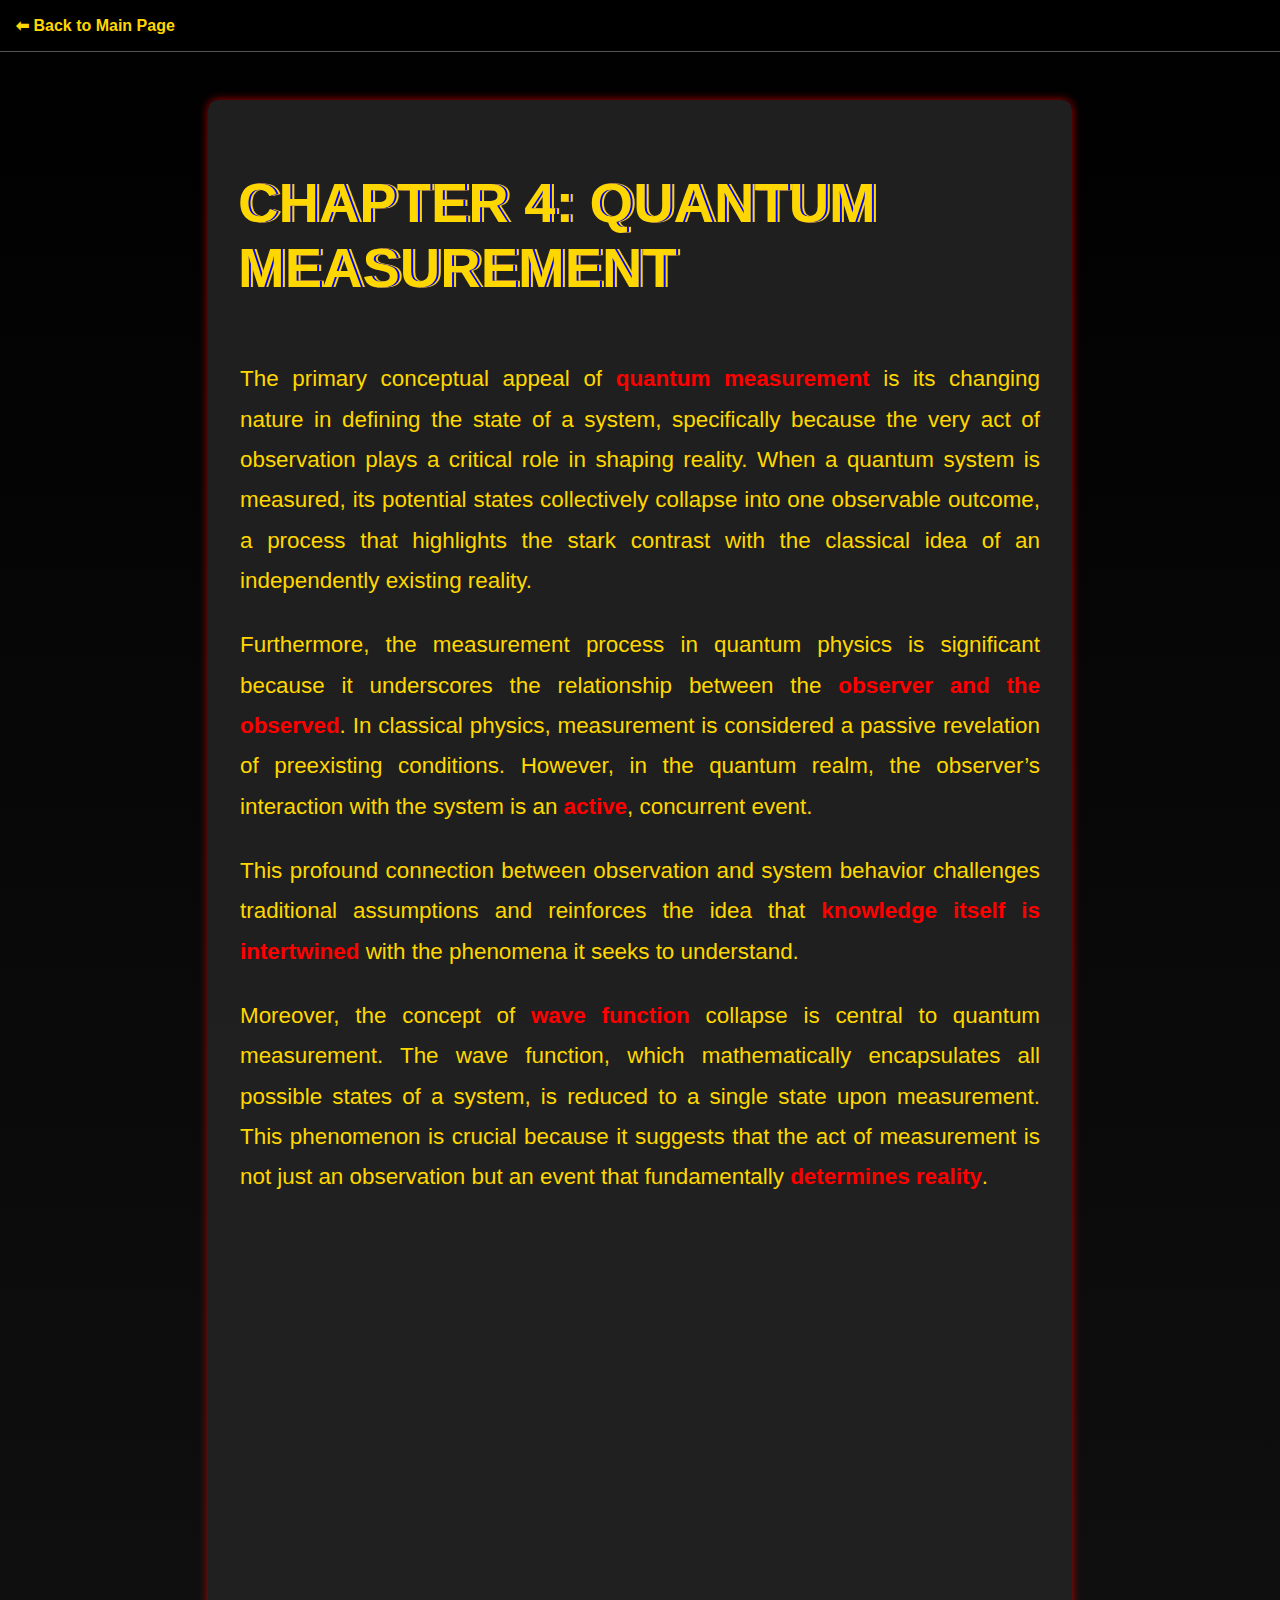
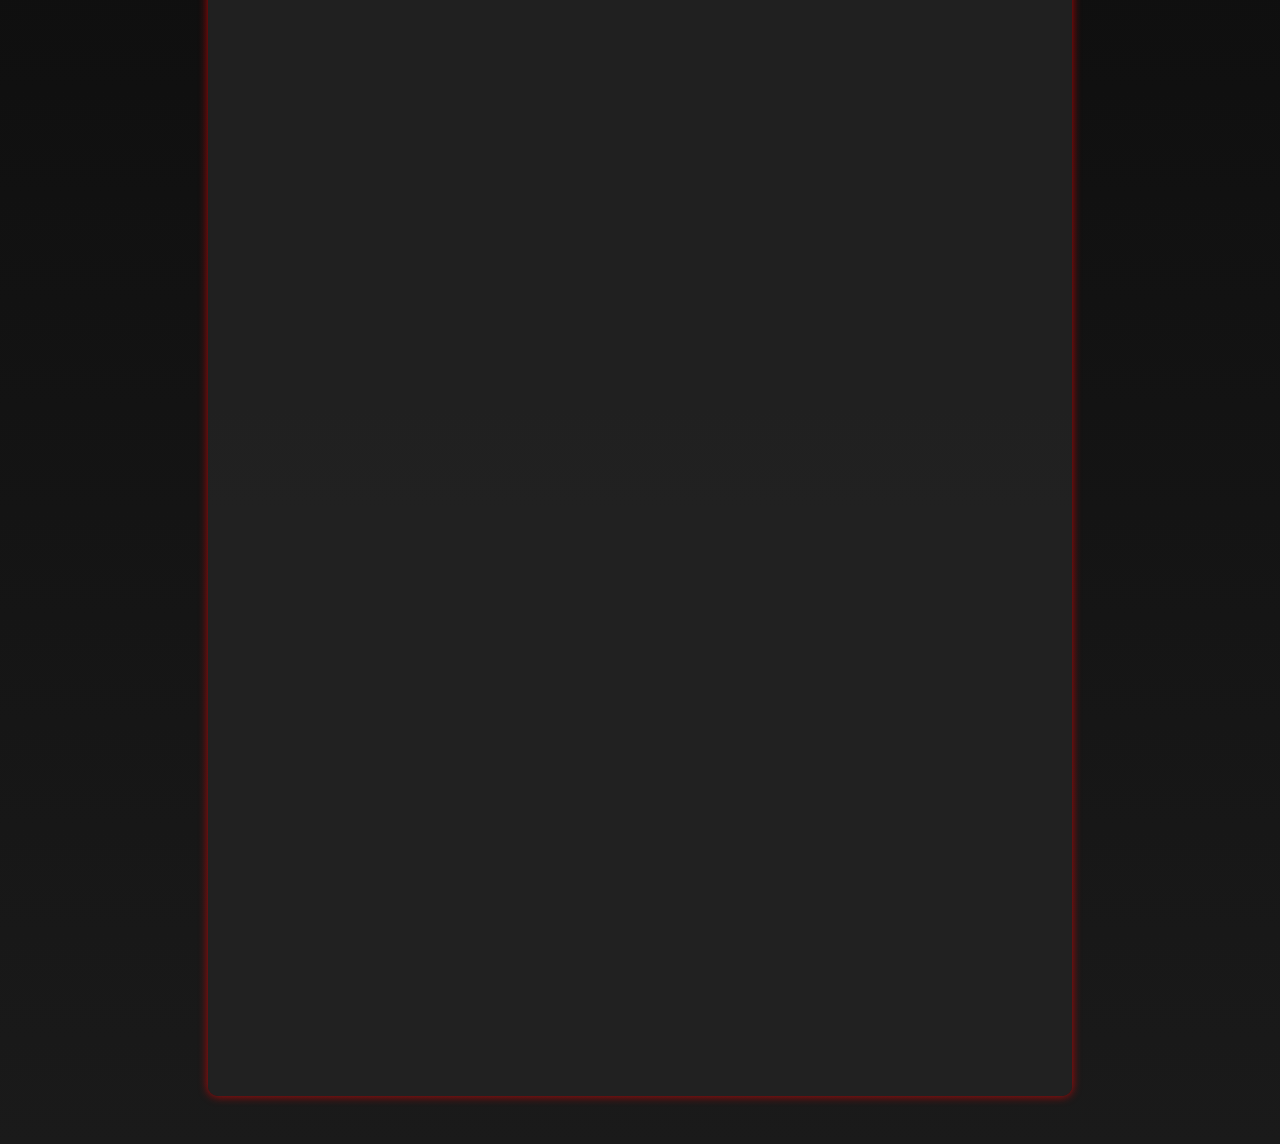
==== chapter4.html @ 60804cf2 "Create chapter4.html" ====
<!DOCTYPE html>
<html lang="en">
<head>
    <meta charset="UTF-8">
    <meta name="viewport" content="width=device-width, initial-scale=1.0">
    <meta name="description" content="Understanding Quantum Measurement">
    <title>Chapter 4 – Quantum Measurement</title>
    <link rel="stylesheet" href="styles.css">
</head>
<body>

<!-- Navigation Back to Main Page -->
<nav class="navbar">
    <a href="index.html" class="back-button">⬅ Back to Main Page</a>
</nav>

<!-- Chapter Title -->
<section class="chapter-content">
    <h1 class="glitch-title" data-text="Chapter 4: Quantum Measurement">Chapter 4: Quantum Measurement</h1>

    <p class="fade-in">
        The primary conceptual appeal of <span class="highlight">quantum measurement</span> is its changing nature in defining the state of a system, specifically because the very act of observation plays a critical role in shaping reality.
        When a quantum system is measured, its potential states collectively collapse into one observable outcome, a process that highlights the stark contrast with the classical idea of an independently existing reality.
    </p>

    <p class="fade-in">
        Furthermore, the measurement process in quantum physics is significant because it underscores the relationship between the <span class="highlight">observer and the observed</span>.
        In classical physics, measurement is considered a passive revelation of preexisting conditions.
        However, in the quantum realm, the observer’s interaction with the system is an <span class="highlight">active</span>, concurrent event.
    </p>

    <p class="fade-in">
        This profound connection between observation and system behavior challenges traditional assumptions and reinforces the idea that <span class="highlight">knowledge itself is intertwined</span> with the phenomena it seeks to understand.
    </p>

    <p class="fade-in">
        Moreover, the concept of <span class="highlight">wave function</span> collapse is central to quantum measurement.
        The wave function, which mathematically encapsulates all possible states of a system, is reduced to a single state upon measurement.
        This phenomenon is crucial because it suggests that the act of measurement is not just an observation but an event that fundamentally <span class="highlight">determines reality</span>.
    </p>

    <p class="fade-in">
        In addition, uncertainty in the measurement process is highlighted by the <span class="highlight">Heisenberg uncertainty principle</span>.
        This principle demonstrates that certain pairs of physical properties, such as position and momentum, <span class="highlight">cannot</span> be measured simultaneously with infinite precision.
    </p>

    <p class="fade-in">
        The limitations created by this principle are critical to our understanding—not as mere experimental constraints, but as <span class="highlight">fundamental truths of nature</span>.
        Consequently, measurement in quantum mechanics represents a balance between what can be known and what is inherently uncertain.
    </p>

    <p class="fade-in">
        Furthermore, experimental evidence for the active role of measurement is abundant in the quantum realm.
        For instance, <span class="highlight">delayed-choice experiments</span> illustrate that decisions made <span class="highlight">during or even after</span> the measurement process directly influence the behavior of quantum particles.
    </p>

    <p class="fade-in">
        These results reinforce that time and causality in quantum mechanics operate <span class="highlight">beyond classical expectations</span>.
        They suggest that observation itself can reshape the sequence of events, challenging our conventional notions of past and future.
    </p>

    <p class="fade-in">
        Additionally, the mathematical formalism of quantum mechanics supports this idea.
        Quantum measurement is expressed through <span class="highlight">operators and eigenstates in Hilbert space</span>, providing a structured framework to describe how observable quantities emerge from the probability amplitudes of the wave function.
    </p>

    <p class="fade-in">
        This formalism is crucial not only for illustrating the <span class="highlight">probabilistic nature</span> of quantum systems but also for its applications in <span class="highlight">quantum computing</span> and precision measurement technologies.
    </p>

    <p class="fade-in">
        Quantum measurement, through both experimental and theoretical lenses, represents a departure from classical intuition.
        The act of observation, wave function collapse, and the fundamental limitations imposed by the uncertainty principle together depict a universe where <span class="highlight">knowledge itself is shaped by interaction</span>.
    </p>

    <p class="fade-in">
        Thus, quantum measurement compels us to reconsider reality—not as a fixed, independent structure, but as an evolving, interwoven fabric where <span class="highlight">the observer and the observed</span> are intrinsically connected.
    </p>
</section>

<script>
    // Fade-in effect for paragraphs
    document.addEventListener("DOMContentLoaded", function() {
        let fadeElements = document.querySelectorAll(".fade-in");
        let delay = 200;

        fadeElements.forEach((element, index) => {
            setTimeout(() => {
                element.style.opacity = 1;
                element.style.transform = "translateY(0)";
            }, index * delay);
        });
    });
</script>

<style>
  /* General Styling */
body {
    font-family: 'Raleway', sans-serif;
    margin: 0;
    padding: 0;
    background: linear-gradient(to bottom, #000, #1a1a1a);
    color: #ffd700;
}

/* Navbar */
.navbar {
    background: #000;
    padding: 1rem;
    text-align: left;
}

.back-button {
    color: #ffd700;
    font-weight: bold;
    text-decoration: none;
    transition: color 0.3s;
}

.back-button:hover {
    color: #ff0000;
}

/* Chapter Content */
.chapter-content {
    max-width: 800px;
    margin: 3rem auto;
    padding: 2rem;
    background: rgba(34, 34, 34, 0.9);
    border-radius: 10px;
    box-shadow: 0px 0px 10px rgba(255, 0, 0, 0.7);
}

/* Glitchy Animated Title */
.glitch-title {
    font-size: 3.5rem;
    font-weight: bold;
    text-transform: uppercase;
    position: relative;
    display: inline-block;
    animation: glitchEffect 1s infinite;
}

.glitch-title::before,
.glitch-title::after {
    content: attr(data-text);
    position: absolute;
    left: 0;
    top: 0;
    width: 100%;
}

.glitch-title::before {
    left: 2px;
    text-shadow: -2px 0 red;
    animation: glitchEffect 0.3s infinite;
}

.glitch-title::after {
    left: -2px;
    text-shadow: 2px 0 blue;
    animation: glitchEffect 0.3s infinite reverse;
}

/* Glitch Effect */
@keyframes glitchEffect {
    0% { transform: translate(0); }
    20% { transform: translate(-2px, -2px); }
    40% { transform: translate(2px, 2px); }
    60% { transform: translate(-1px, 1px); }
    80% { transform: translate(1px, -1px); }
    100% { transform: translate(0); }
}

/* Fade-in Text Animation */
.fade-in {
    opacity: 0;
    transform: translateY(20px);
    transition: opacity 0.8s ease-out, transform 0.8s ease-out;
}

/* Paragraph Formatting */
.chapter-content p {
    font-size: 1.4rem;
    line-height: 1.8;
    text-align: justify;
    margin-bottom: 1.5rem;
}

/* Highlighted Text */
.highlight {
    color: #ff0000;
    font-weight: bold;
}

</style>
  
</body>
</html>
---- styles.css ----
/* General Styling */
body {
    font-family: 'Raleway', sans-serif;
    margin: 0;
    padding: 0;
    background: linear-gradient(to bottom, #000, #1a1a1a);
    color: #ffd700;
}

/* Navbar Styling */
.navbar {
    display: flex;
    justify-content: space-between;
    align-items: center;
    padding: 1rem 2rem;
    background-color: #000;
    border-bottom: 1px solid #555;
}

.navbar-logo {
    display: flex;
    align-items: center;
}

.navbar-logo img {
    height: 50px;
    margin-right: 1rem;
}

.navbar-links {
    list-style: none;
    display: flex;
    gap: 1.5rem;
}

.navbar-links a {
    text-decoration: none;
    color: #ffd700;
    font-weight: bold;
    transition: color 0.3s;
}

.navbar-links a:hover {
    color: #ff4500;
}

/* Hero Section */
.hero {
    text-align: center;
    padding: 5rem 2rem;
    background: linear-gradient(to right, #ffd700, #ff4500);
    color: black;
}

.hero h2 {
    font-size: 3rem;
    font-weight: bold;
}

.hero p {
    font-size: 1.5rem;
    margin-top: 1rem;
}

/* Chapters Section */
.chapters {
    padding: 2rem;
    background: #111;
}

.chapters h3 {
    text-align: center;
    font-size: 2.5rem;
    margin-bottom: 2rem;
}

.chapters-grid {
    display: grid;
    grid-template-columns: repeat(auto-fit, minmax(300px, 1fr));
    gap: 1.5rem;
}

.chapter-card {
    background: #222;
    padding: 1.5rem;
    border-radius: 8px;
    text-align: center;
    border: 1px solid #555;
    transition: transform 0.3s;
}

.chapter-card:hover {
    transform: translateY(-10px);
}

.hidden {
    display: none;
}

/* Interactive Section */
.interactives {
    padding: 2rem;
    background: #111;
}

.interactives h3 {
    text-align: center;
    font-size: 2.5rem;
    margin-bottom: 2rem;
}

.interactives-grid {
    display: grid;
    grid-template-columns: repeat(auto-fit, minmax(300px, 1fr));
    gap: 1.5rem;
}

.interactive-card {
    background: #222;
    padding: 1.5rem;
    border-radius: 8px;
    text-align: center;
    border: 1px solid #555;
    transition: transform 0.3s;
}

.interactive-card:hover {
    transform: translateY(-10px);
}

/* Footer */
.footer {
    text-align: center;
    padding: 1rem 0;
    background: #000;
    color: #ffd700;
}
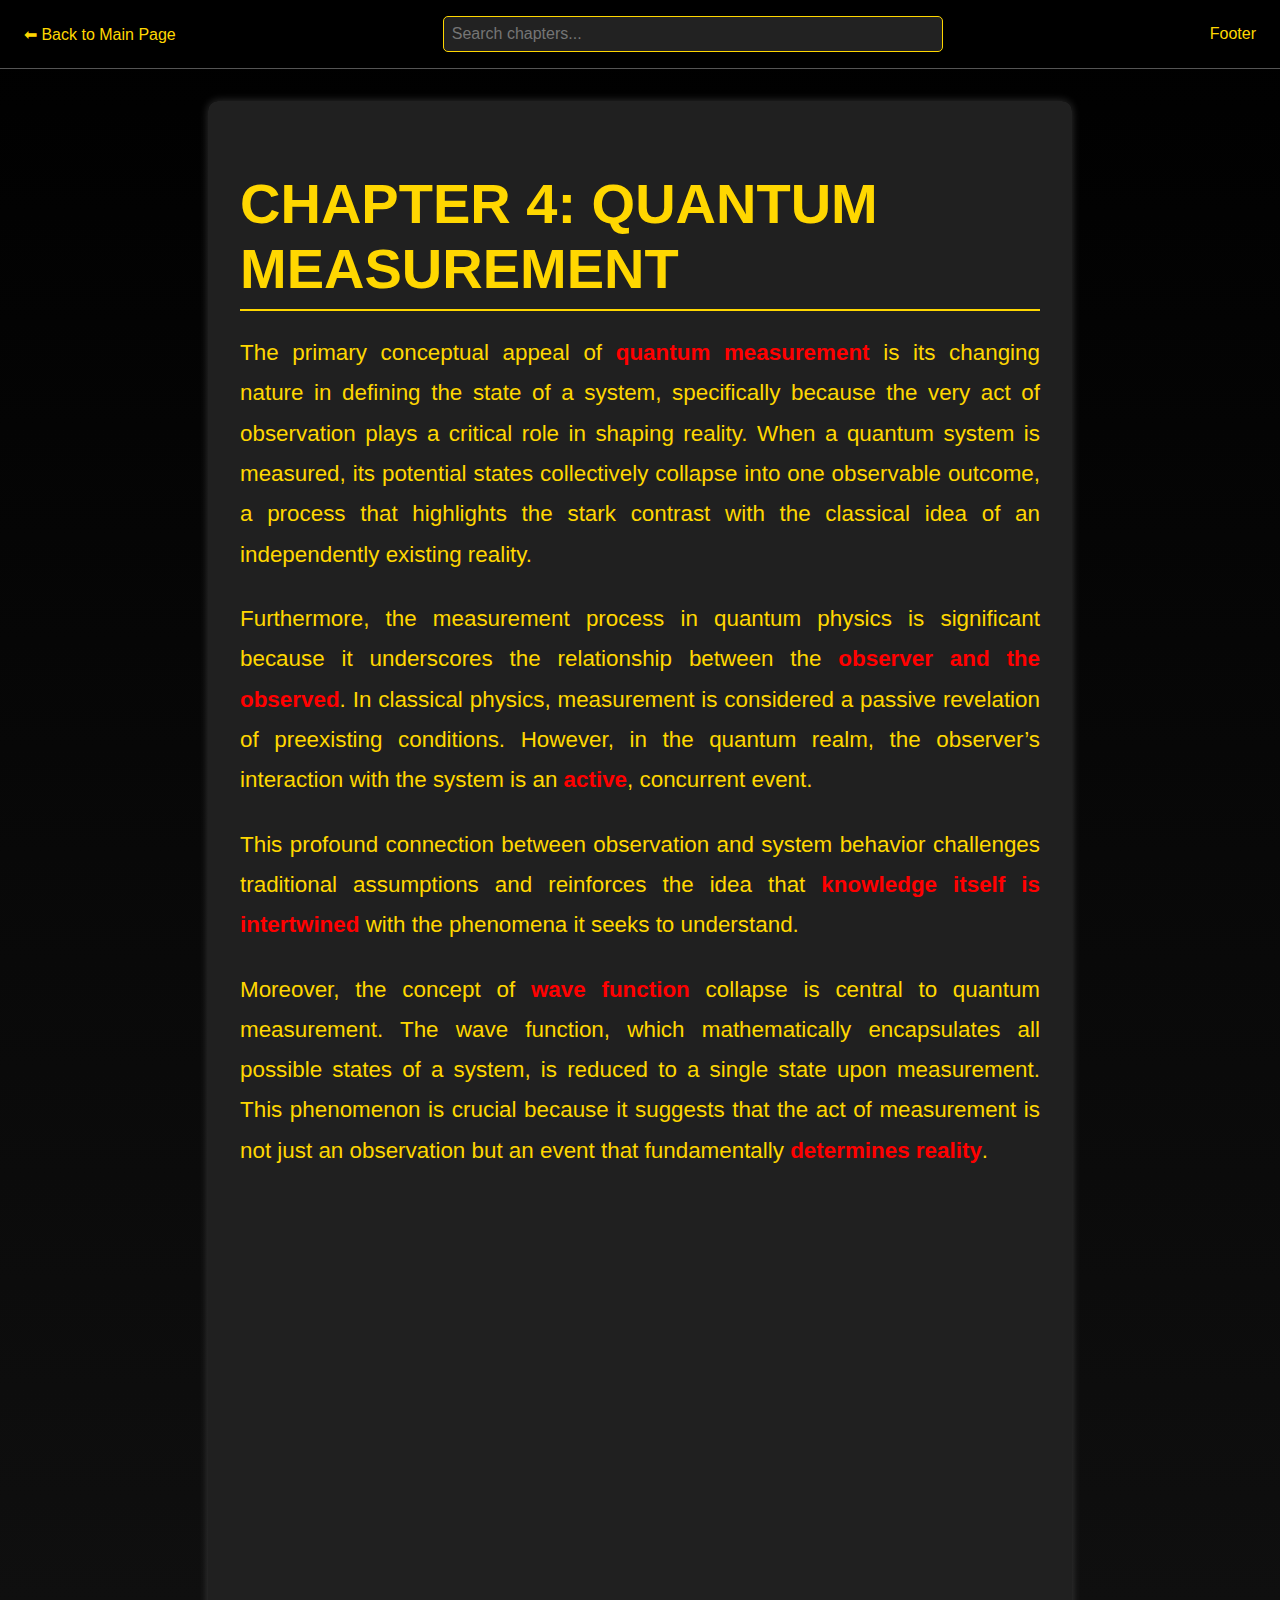
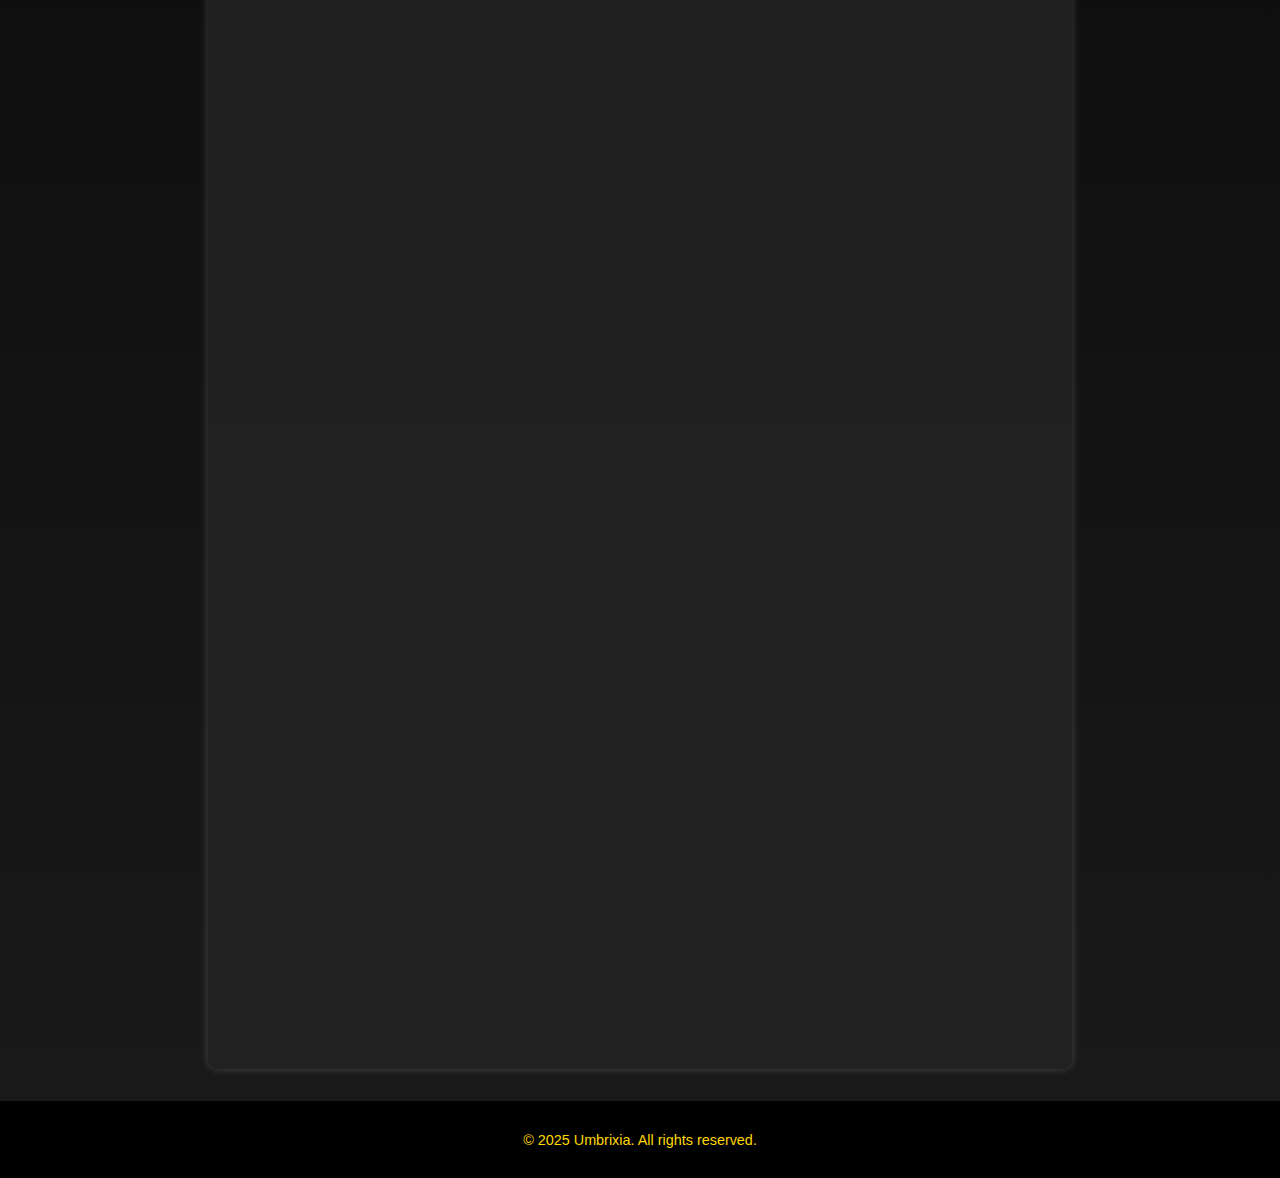
==== commit 08c92b78: "Update chapter4.html" ====
--- a/chapter4.html
+++ b/chapter4.html
@@ -1,199 +1,210 @@
 <!DOCTYPE html>
 <html lang="en">
 <head>
-    <meta charset="UTF-8">
-    <meta name="viewport" content="width=device-width, initial-scale=1.0">
-    <meta name="description" content="Understanding Quantum Measurement">
-    <title>Chapter 4 – Quantum Measurement</title>
-    <link rel="stylesheet" href="styles.css">
+  <meta charset="UTF-8">
+  <meta name="viewport" content="width=device-width, initial-scale=1.0">
+  <meta name="description" content="Understanding Quantum Measurement">
+  <title>Chapter 4 – Quantum Measurement</title>
+  <link rel="stylesheet" href="styles.css">
+  <style>
+    /* GENERAL STYLING */
+    body {
+      font-family: 'Raleway', sans-serif;
+      margin: 0;
+      padding: 0;
+      background: linear-gradient(to bottom, #000, #1a1a1a);
+      color: #ffd700;
+    }
+
+    /* NAVBAR (Accessible) */
+    .navbar {
+      background: #000;
+      padding: 1rem;
+      display: flex;
+      justify-content: space-between;
+      align-items: center;
+    }
+    .navbar a {
+      color: #ffd700;
+      text-decoration: none;
+      font-size: 1rem;
+      margin: 0 0.5rem;
+    }
+    /* Search bar embedded in the navbar */
+    .search-bar {
+      flex-grow: 1;
+      text-align: center;
+    }
+    .search-input {
+      width: 80%;
+      max-width: 500px;
+      padding: 0.5rem;
+      font-size: 1rem;
+      border: 1px solid #ffd700;
+      border-radius: 5px;
+      background: #222;
+      color: #ffd700;
+    }
+
+    /* CHAPTER CONTENT */
+    .chapter-content {
+      max-width: 800px;
+      margin: 2rem auto;
+      padding: 2rem;
+      background: rgba(34,34,34,0.95);
+      border-radius: 10px;
+      box-shadow: 0px 0px 10px rgba(255,255,255,0.2);
+    }
+    /* Professional, sleek chapter title (no glitch effects) */
+    .sleek-title {
+      font-size: 3.5rem;
+      font-weight: 700;
+      text-transform: uppercase;
+      color: #ffd700;
+      border-bottom: 2px solid #ffd700;
+      margin-bottom: 1rem;
+      padding-bottom: 0.5rem;
+    }
+    .chapter-content p {
+      font-size: 1.4rem;
+      line-height: 1.8;
+      margin-bottom: 1.5rem;
+      text-align: justify;
+    }
+    .highlight {
+      color: #ff0000;
+      font-weight: bold;
+    }
+
+    /* FADE-IN EFFECT FOR TEXT */
+    .fade-in {
+      opacity: 0;
+      transform: translateY(20px);
+      transition: opacity 0.8s ease-out, transform 0.8s ease-out;
+    }
+
+    /* FOOTER */
+    .footer {
+      text-align: center;
+      padding: 1rem;
+      background: #000;
+      color: #ffd700;
+      font-size: 0.9rem;
+    }
+  </style>
 </head>
 <body>
 
-<!-- Navigation Back to Main Page -->
-<nav class="navbar">
-    <a href="index.html" class="back-button">⬅ Back to Main Page</a>
-</nav>
-
-<!-- Chapter Title -->
-<section class="chapter-content">
-    <h1 class="glitch-title" data-text="Chapter 4: Quantum Measurement">Chapter 4: Quantum Measurement</h1>
-
-    <p class="fade-in">
-        The primary conceptual appeal of <span class="highlight">quantum measurement</span> is its changing nature in defining the state of a system, specifically because the very act of observation plays a critical role in shaping reality.
-        When a quantum system is measured, its potential states collectively collapse into one observable outcome, a process that highlights the stark contrast with the classical idea of an independently existing reality.
-    </p>
-
-    <p class="fade-in">
-        Furthermore, the measurement process in quantum physics is significant because it underscores the relationship between the <span class="highlight">observer and the observed</span>.
-        In classical physics, measurement is considered a passive revelation of preexisting conditions.
-        However, in the quantum realm, the observer’s interaction with the system is an <span class="highlight">active</span>, concurrent event.
-    </p>
-
-    <p class="fade-in">
-        This profound connection between observation and system behavior challenges traditional assumptions and reinforces the idea that <span class="highlight">knowledge itself is intertwined</span> with the phenomena it seeks to understand.
-    </p>
-
-    <p class="fade-in">
-        Moreover, the concept of <span class="highlight">wave function</span> collapse is central to quantum measurement.
-        The wave function, which mathematically encapsulates all possible states of a system, is reduced to a single state upon measurement.
-        This phenomenon is crucial because it suggests that the act of measurement is not just an observation but an event that fundamentally <span class="highlight">determines reality</span>.
-    </p>
-
-    <p class="fade-in">
-        In addition, uncertainty in the measurement process is highlighted by the <span class="highlight">Heisenberg uncertainty principle</span>.
-        This principle demonstrates that certain pairs of physical properties, such as position and momentum, <span class="highlight">cannot</span> be measured simultaneously with infinite precision.
-    </p>
-
-    <p class="fade-in">
-        The limitations created by this principle are critical to our understanding—not as mere experimental constraints, but as <span class="highlight">fundamental truths of nature</span>.
-        Consequently, measurement in quantum mechanics represents a balance between what can be known and what is inherently uncertain.
-    </p>
-
-    <p class="fade-in">
-        Furthermore, experimental evidence for the active role of measurement is abundant in the quantum realm.
-        For instance, <span class="highlight">delayed-choice experiments</span> illustrate that decisions made <span class="highlight">during or even after</span> the measurement process directly influence the behavior of quantum particles.
-    </p>
-
-    <p class="fade-in">
-        These results reinforce that time and causality in quantum mechanics operate <span class="highlight">beyond classical expectations</span>.
-        They suggest that observation itself can reshape the sequence of events, challenging our conventional notions of past and future.
-    </p>
-
-    <p class="fade-in">
-        Additionally, the mathematical formalism of quantum mechanics supports this idea.
-        Quantum measurement is expressed through <span class="highlight">operators and eigenstates in Hilbert space</span>, providing a structured framework to describe how observable quantities emerge from the probability amplitudes of the wave function.
-    </p>
-
-    <p class="fade-in">
-        This formalism is crucial not only for illustrating the <span class="highlight">probabilistic nature</span> of quantum systems but also for its applications in <span class="highlight">quantum computing</span> and precision measurement technologies.
-    </p>
-
-    <p class="fade-in">
-        Quantum measurement, through both experimental and theoretical lenses, represents a departure from classical intuition.
-        The act of observation, wave function collapse, and the fundamental limitations imposed by the uncertainty principle together depict a universe where <span class="highlight">knowledge itself is shaped by interaction</span>.
-    </p>
-
-    <p class="fade-in">
-        Thus, quantum measurement compels us to reconsider reality—not as a fixed, independent structure, but as an evolving, interwoven fabric where <span class="highlight">the observer and the observed</span> are intrinsically connected.
-    </p>
-</section>
-
-<script>
-    // Fade-in effect for paragraphs
+  <!-- Accessible Navbar with Search Bar -->
+  <nav class="navbar">
+    <div>
+      <a href="index.html" class="back-button">⬅ Back to Main Page</a>
+    </div>
+    <div class="search-bar">
+      <input type="search" id="chapterSearch" class="search-input" placeholder="Search chapters...">
+    </div>
+    <div>
+      <a href="#footer">Footer</a>
+    </div>
+  </nav>
+
+  <!-- Chapter Content -->
+  <section class="chapter-content">
+    <!-- Replaced glitchy title with a sleek title -->
+    <h1 class="sleek-title">Chapter 4: Quantum Measurement</h1>
+
+    <p class="fade-in">
+      The primary conceptual appeal of <span class="highlight">quantum measurement</span> is its changing nature in defining the state of a system, specifically because the very act of observation plays a critical role in shaping reality.
+      When a quantum system is measured, its potential states collectively collapse into one observable outcome, a process that highlights the stark contrast with the classical idea of an independently existing reality.
+    </p>
+
+    <p class="fade-in">
+      Furthermore, the measurement process in quantum physics is significant because it underscores the relationship between the <span class="highlight">observer and the observed</span>.
+      In classical physics, measurement is considered a passive revelation of preexisting conditions.
+      However, in the quantum realm, the observer’s interaction with the system is an <span class="highlight">active</span>, concurrent event.
+    </p>
+
+    <p class="fade-in">
+      This profound connection between observation and system behavior challenges traditional assumptions and reinforces the idea that <span class="highlight">knowledge itself is intertwined</span> with the phenomena it seeks to understand.
+    </p>
+
+    <p class="fade-in">
+      Moreover, the concept of <span class="highlight">wave function</span> collapse is central to quantum measurement.
+      The wave function, which mathematically encapsulates all possible states of a system, is reduced to a single state upon measurement.
+      This phenomenon is crucial because it suggests that the act of measurement is not just an observation but an event that fundamentally <span class="highlight">determines reality</span>.
+    </p>
+
+    <p class="fade-in">
+      In addition, uncertainty in the measurement process is highlighted by the <span class="highlight">Heisenberg uncertainty principle</span>.
+      This principle demonstrates that certain pairs of physical properties, such as position and momentum, <span class="highlight">cannot</span> be measured simultaneously with infinite precision.
+    </p>
+
+    <p class="fade-in">
+      The limitations created by this principle are critical to our understanding—not as mere experimental constraints, but as <span class="highlight">fundamental truths of nature</span>.
+      Consequently, measurement in quantum mechanics represents a balance between what can be known and what is inherently uncertain.
+    </p>
+
+    <p class="fade-in">
+      Furthermore, experimental evidence for the active role of measurement is abundant in the quantum realm.
+      For instance, <span class="highlight">delayed-choice experiments</span> illustrate that decisions made <span class="highlight">during or even after</span> the measurement process directly influence the behavior of quantum particles.
+    </p>
+
+    <p class="fade-in">
+      These results reinforce that time and causality in quantum mechanics operate <span class="highlight">beyond classical expectations</span>.
+      They suggest that observation itself can reshape the sequence of events, challenging our conventional notions of past and future.
+    </p>
+
+    <p class="fade-in">
+      Additionally, the mathematical formalism of quantum mechanics supports this idea.
+      Quantum measurement is expressed through <span class="highlight">operators and eigenstates in Hilbert space</span>, providing a structured framework to describe how observable quantities emerge from the probability amplitudes of the wave function.
+    </p>
+
+    <p class="fade-in">
+      This formalism is crucial not only for illustrating the <span class="highlight">probabilistic nature</span> of quantum systems but also for its applications in <span class="highlight">quantum computing</span> and precision measurement technologies.
+    </p>
+
+    <p class="fade-in">
+      Quantum measurement, through both experimental and theoretical lenses, represents a departure from classical intuition.
+      The act of observation, wave function collapse, and the fundamental limitations imposed by the uncertainty principle together depict a universe where <span class="highlight">knowledge itself is shaped by interaction</span>.
+    </p>
+
+    <p class="fade-in">
+      Thus, quantum measurement compels us to reconsider reality—not as a fixed, independent structure, but as an evolving, interwoven fabric where <span class="highlight">the observer and the observed</span> are intrinsically connected.
+    </p>
+  </section>
+
+  <!-- Footer -->
+  <footer class="footer" id="footer">
+    <p>&copy; 2025 Umbrixia. All rights reserved.</p>
+  </footer>
+
+  <!-- JavaScript: Fade-in effect for paragraphs -->
+  <script>
     document.addEventListener("DOMContentLoaded", function() {
-        let fadeElements = document.querySelectorAll(".fade-in");
-        let delay = 200;
-
-        fadeElements.forEach((element, index) => {
-            setTimeout(() => {
-                element.style.opacity = 1;
-                element.style.transform = "translateY(0)";
-            }, index * delay);
-        });
+      const fadeElements = document.querySelectorAll(".chapter-content p.fade-in");
+      const delay = 200;
+      fadeElements.forEach((element, index) => {
+        setTimeout(() => {
+          element.style.opacity = 1;
+          element.style.transform = "translateY(0)";
+        }, index * delay);
+      });
     });
-</script>
-
-<style>
-  /* General Styling */
-body {
-    font-family: 'Raleway', sans-serif;
-    margin: 0;
-    padding: 0;
-    background: linear-gradient(to bottom, #000, #1a1a1a);
-    color: #ffd700;
-}
-
-/* Navbar */
-.navbar {
-    background: #000;
-    padding: 1rem;
-    text-align: left;
-}
-
-.back-button {
-    color: #ffd700;
-    font-weight: bold;
-    text-decoration: none;
-    transition: color 0.3s;
-}
-
-.back-button:hover {
-    color: #ff0000;
-}
-
-/* Chapter Content */
-.chapter-content {
-    max-width: 800px;
-    margin: 3rem auto;
-    padding: 2rem;
-    background: rgba(34, 34, 34, 0.9);
-    border-radius: 10px;
-    box-shadow: 0px 0px 10px rgba(255, 0, 0, 0.7);
-}
-
-/* Glitchy Animated Title */
-.glitch-title {
-    font-size: 3.5rem;
-    font-weight: bold;
-    text-transform: uppercase;
-    position: relative;
-    display: inline-block;
-    animation: glitchEffect 1s infinite;
-}
-
-.glitch-title::before,
-.glitch-title::after {
-    content: attr(data-text);
-    position: absolute;
-    left: 0;
-    top: 0;
-    width: 100%;
-}
-
-.glitch-title::before {
-    left: 2px;
-    text-shadow: -2px 0 red;
-    animation: glitchEffect 0.3s infinite;
-}
-
-.glitch-title::after {
-    left: -2px;
-    text-shadow: 2px 0 blue;
-    animation: glitchEffect 0.3s infinite reverse;
-}
-
-/* Glitch Effect */
-@keyframes glitchEffect {
-    0% { transform: translate(0); }
-    20% { transform: translate(-2px, -2px); }
-    40% { transform: translate(2px, 2px); }
-    60% { transform: translate(-1px, 1px); }
-    80% { transform: translate(1px, -1px); }
-    100% { transform: translate(0); }
-}
-
-/* Fade-in Text Animation */
-.fade-in {
-    opacity: 0;
-    transform: translateY(20px);
-    transition: opacity 0.8s ease-out, transform 0.8s ease-out;
-}
-
-/* Paragraph Formatting */
-.chapter-content p {
-    font-size: 1.4rem;
-    line-height: 1.8;
-    text-align: justify;
-    margin-bottom: 1.5rem;
-}
-
-/* Highlighted Text */
-.highlight {
-    color: #ff0000;
-    font-weight: bold;
-}
-
-</style>
-  
+  </script>
+
+  <!-- JavaScript: Basic Search Functionality for Chapter Content -->
+  <script>
+    document.getElementById('chapterSearch').addEventListener('input', function() {
+      const query = this.value.toLowerCase();
+      const content = document.querySelector('.chapter-content');
+      // Show content if query is found; otherwise hide.
+      if (content.textContent.toLowerCase().includes(query)) {
+        content.style.display = 'block';
+      } else {
+        content.style.display = 'none';
+      }
+    });
+  </script>
+
 </body>
 </html>
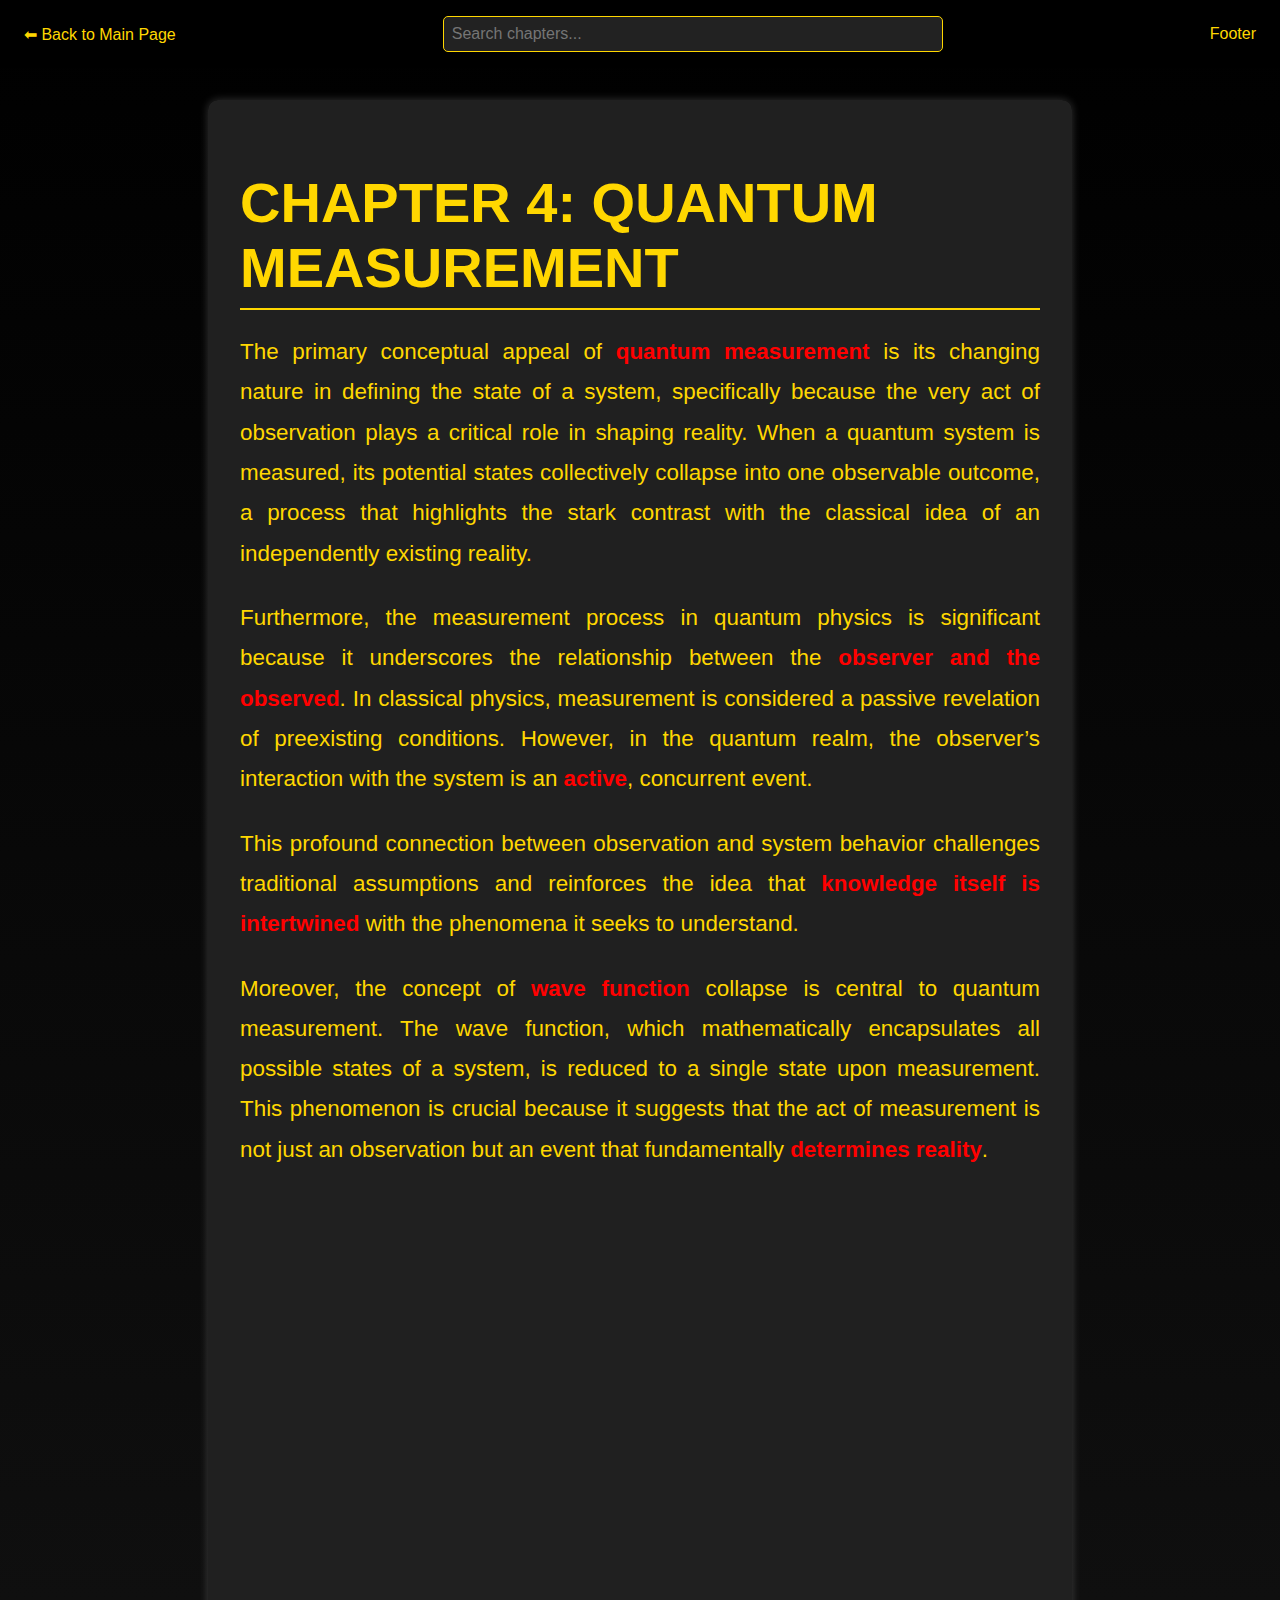
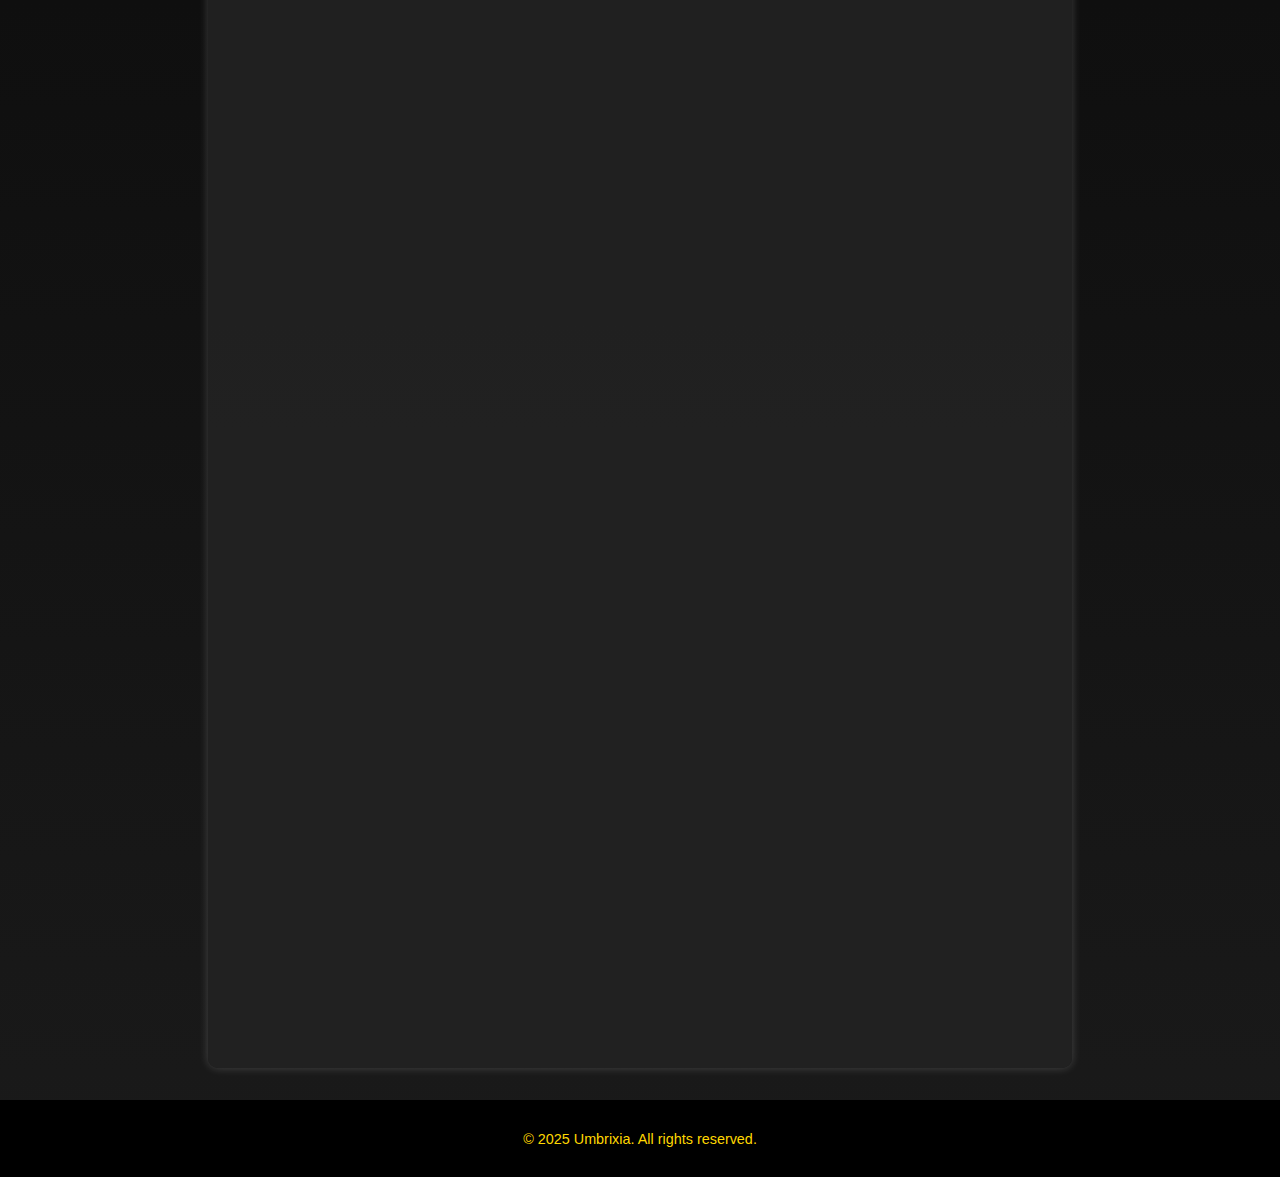
==== commit bd15d9aa: "Update chapter4.html" ====
--- a/chapter4.html
+++ b/chapter4.html
@@ -5,7 +5,7 @@
   <meta name="viewport" content="width=device-width, initial-scale=1.0">
   <meta name="description" content="Understanding Quantum Measurement">
   <title>Chapter 4 – Quantum Measurement</title>
-  <link rel="stylesheet" href="styles.css">
+  <!-- External stylesheet can be used, but for clarity we include key styles inline -->
   <style>
     /* GENERAL STYLING */
     body {
@@ -15,7 +15,7 @@
       background: linear-gradient(to bottom, #000, #1a1a1a);
       color: #ffd700;
     }
-
+    
     /* NAVBAR (Accessible) */
     .navbar {
       background: #000;
@@ -34,6 +34,7 @@
     .search-bar {
       flex-grow: 1;
       text-align: center;
+      position: relative;
     }
     .search-input {
       width: 80%;
@@ -45,17 +46,40 @@
       background: #222;
       color: #ffd700;
     }
-
+    .search-results {
+      background: #222;
+      border: 1px solid #ffd700;
+      border-top: none;
+      max-height: 200px;
+      overflow-y: auto;
+      position: absolute;
+      width: 80%;
+      max-width: 500px;
+      top: 110%;
+      left: 50%;
+      transform: translateX(-50%);
+      z-index: 1000;
+      display: none;
+    }
+    .search-result-item {
+      padding: 0.5rem;
+      cursor: pointer;
+      color: #ffd700;
+    }
+    .search-result-item:hover {
+      background: #444;
+    }
+    
     /* CHAPTER CONTENT */
     .chapter-content {
       max-width: 800px;
       margin: 2rem auto;
       padding: 2rem;
-      background: rgba(34,34,34,0.95);
+      background: rgba(34, 34, 34, 0.95);
       border-radius: 10px;
-      box-shadow: 0px 0px 10px rgba(255,255,255,0.2);
-    }
-    /* Professional, sleek chapter title (no glitch effects) */
+      box-shadow: 0px 0px 10px rgba(255, 255, 255, 0.2);
+    }
+    /* Professional, sleek title (no glitch effects) */
     .sleek-title {
       font-size: 3.5rem;
       font-weight: 700;
@@ -75,14 +99,14 @@
       color: #ff0000;
       font-weight: bold;
     }
-
+    
     /* FADE-IN EFFECT FOR TEXT */
     .fade-in {
       opacity: 0;
       transform: translateY(20px);
       transition: opacity 0.8s ease-out, transform 0.8s ease-out;
     }
-
+    
     /* FOOTER */
     .footer {
       text-align: center;
@@ -94,90 +118,89 @@
   </style>
 </head>
 <body>
-
-  <!-- Accessible Navbar with Search Bar -->
+  <!-- Navbar with back button, search bar, and footer link -->
   <nav class="navbar">
     <div>
       <a href="index.html" class="back-button">⬅ Back to Main Page</a>
     </div>
     <div class="search-bar">
       <input type="search" id="chapterSearch" class="search-input" placeholder="Search chapters...">
+      <div id="searchResults" class="search-results"></div>
     </div>
     <div>
       <a href="#footer">Footer</a>
     </div>
   </nav>
-
+  
   <!-- Chapter Content -->
   <section class="chapter-content">
-    <!-- Replaced glitchy title with a sleek title -->
     <h1 class="sleek-title">Chapter 4: Quantum Measurement</h1>
-
+    
     <p class="fade-in">
       The primary conceptual appeal of <span class="highlight">quantum measurement</span> is its changing nature in defining the state of a system, specifically because the very act of observation plays a critical role in shaping reality.
       When a quantum system is measured, its potential states collectively collapse into one observable outcome, a process that highlights the stark contrast with the classical idea of an independently existing reality.
     </p>
-
+    
     <p class="fade-in">
       Furthermore, the measurement process in quantum physics is significant because it underscores the relationship between the <span class="highlight">observer and the observed</span>.
       In classical physics, measurement is considered a passive revelation of preexisting conditions.
       However, in the quantum realm, the observer’s interaction with the system is an <span class="highlight">active</span>, concurrent event.
     </p>
-
+    
     <p class="fade-in">
       This profound connection between observation and system behavior challenges traditional assumptions and reinforces the idea that <span class="highlight">knowledge itself is intertwined</span> with the phenomena it seeks to understand.
     </p>
-
+    
     <p class="fade-in">
       Moreover, the concept of <span class="highlight">wave function</span> collapse is central to quantum measurement.
       The wave function, which mathematically encapsulates all possible states of a system, is reduced to a single state upon measurement.
       This phenomenon is crucial because it suggests that the act of measurement is not just an observation but an event that fundamentally <span class="highlight">determines reality</span>.
     </p>
-
+    
     <p class="fade-in">
       In addition, uncertainty in the measurement process is highlighted by the <span class="highlight">Heisenberg uncertainty principle</span>.
       This principle demonstrates that certain pairs of physical properties, such as position and momentum, <span class="highlight">cannot</span> be measured simultaneously with infinite precision.
     </p>
-
+    
     <p class="fade-in">
       The limitations created by this principle are critical to our understanding—not as mere experimental constraints, but as <span class="highlight">fundamental truths of nature</span>.
       Consequently, measurement in quantum mechanics represents a balance between what can be known and what is inherently uncertain.
     </p>
-
+    
     <p class="fade-in">
       Furthermore, experimental evidence for the active role of measurement is abundant in the quantum realm.
       For instance, <span class="highlight">delayed-choice experiments</span> illustrate that decisions made <span class="highlight">during or even after</span> the measurement process directly influence the behavior of quantum particles.
     </p>
-
+    
     <p class="fade-in">
       These results reinforce that time and causality in quantum mechanics operate <span class="highlight">beyond classical expectations</span>.
       They suggest that observation itself can reshape the sequence of events, challenging our conventional notions of past and future.
     </p>
-
+    
     <p class="fade-in">
       Additionally, the mathematical formalism of quantum mechanics supports this idea.
       Quantum measurement is expressed through <span class="highlight">operators and eigenstates in Hilbert space</span>, providing a structured framework to describe how observable quantities emerge from the probability amplitudes of the wave function.
     </p>
-
+    
     <p class="fade-in">
       This formalism is crucial not only for illustrating the <span class="highlight">probabilistic nature</span> of quantum systems but also for its applications in <span class="highlight">quantum computing</span> and precision measurement technologies.
     </p>
-
+    
     <p class="fade-in">
       Quantum measurement, through both experimental and theoretical lenses, represents a departure from classical intuition.
       The act of observation, wave function collapse, and the fundamental limitations imposed by the uncertainty principle together depict a universe where <span class="highlight">knowledge itself is shaped by interaction</span>.
     </p>
-
+    
     <p class="fade-in">
       Thus, quantum measurement compels us to reconsider reality—not as a fixed, independent structure, but as an evolving, interwoven fabric where <span class="highlight">the observer and the observed</span> are intrinsically connected.
     </p>
   </section>
-
+  
   <!-- Footer -->
   <footer class="footer" id="footer">
     <p>&copy; 2025 Umbrixia. All rights reserved.</p>
   </footer>
-
+  
   <!-- JavaScript: Fade-in effect for paragraphs -->
   <script>
     document.addEventListener("DOMContentLoaded", function() {
@@ -191,20 +214,57 @@
       });
     });
   </script>
-
-  <!-- JavaScript: Basic Search Functionality for Chapter Content -->
+  
+  <!-- JavaScript: Interactive Search Functionality -->
   <script>
-    document.getElementById('chapterSearch').addEventListener('input', function() {
+    // Predefined chapters array – update titles and links as needed.
+    const chapters = [
+      { title: "Chapter 1: Uncertainty", link: "chapter1.html" },
+      { title: "Chapter 2: Superposition", link: "chapter2.html" },
+      { title: "Chapter 3: Entanglement", link: "chapter3.html" },
+      { title: "Chapter 4: Quantum Measurement", link: "chapter4.html" },
+      { title: "Chapter 5: Quantum Entanglement", link: "chapter5.html" },
+      { title: "Chapter 6: Quantum Decoherence", link: "chapter6.html" },
+      { title: "Chapter 7: Quantum Probability", link: "chapter7.html" },
+      { title: "Chapter 8: Quantum Measurement", link: "chapter8.html" },
+      { title: "Chapter 9: Quantum Field Theory", link: "chapter9.html" }
+    ];
+  
+    const searchInput = document.getElementById('chapterSearch');
+    const resultsContainer = document.getElementById('searchResults');
+  
+    searchInput.addEventListener('input', function() {
       const query = this.value.toLowerCase();
-      const content = document.querySelector('.chapter-content');
-      // Show content if query is found; otherwise hide.
-      if (content.textContent.toLowerCase().includes(query)) {
-        content.style.display = 'block';
-      } else {
-        content.style.display = 'none';
+      resultsContainer.innerHTML = '';
+      if (query.length === 0) {
+        resultsContainer.style.display = 'none';
+        return;
+      }
+      const filtered = chapters.filter(ch => ch.title.toLowerCase().includes(query));
+      if (filtered.length === 0) {
+        resultsContainer.style.display = 'none';
+        return;
+      }
+      filtered.forEach(ch => {
+        const item = document.createElement('div');
+        item.classList.add('search-result-item');
+        const regex = new RegExp(`(${query})`, 'gi');
+        item.innerHTML = ch.title.replace(regex, '<strong>$1</strong>');
+        item.addEventListener('click', () => {
+          window.location.href = ch.link;
+        });
+        resultsContainer.appendChild(item);
+      });
+      resultsContainer.style.display = 'block';
+    });
+  
+    // Hide search results when clicking outside the search bar.
+    document.addEventListener('click', (e) => {
+      const searchBar = document.querySelector('.search-bar');
+      if (!searchBar.contains(e.target)) {
+        resultsContainer.style.display = 'none';
       }
     });
   </script>
-
 </body>
 </html>
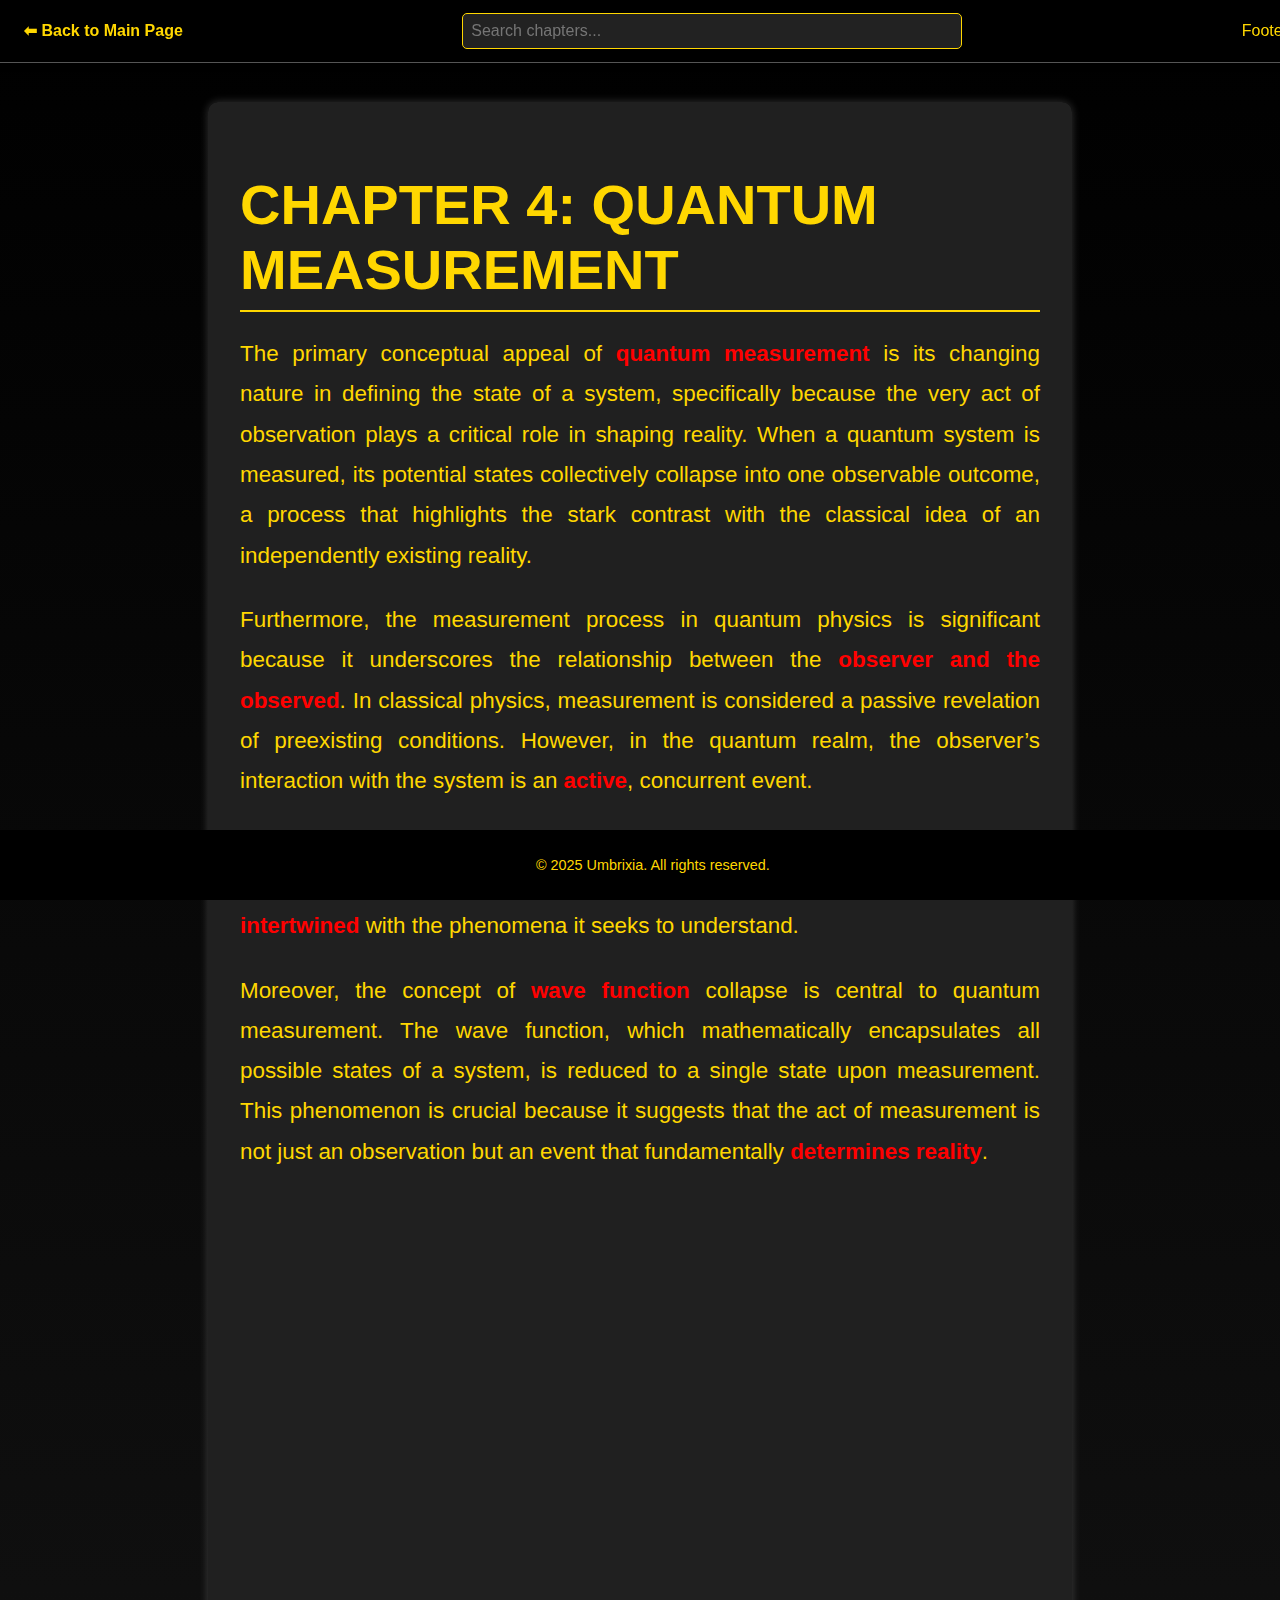
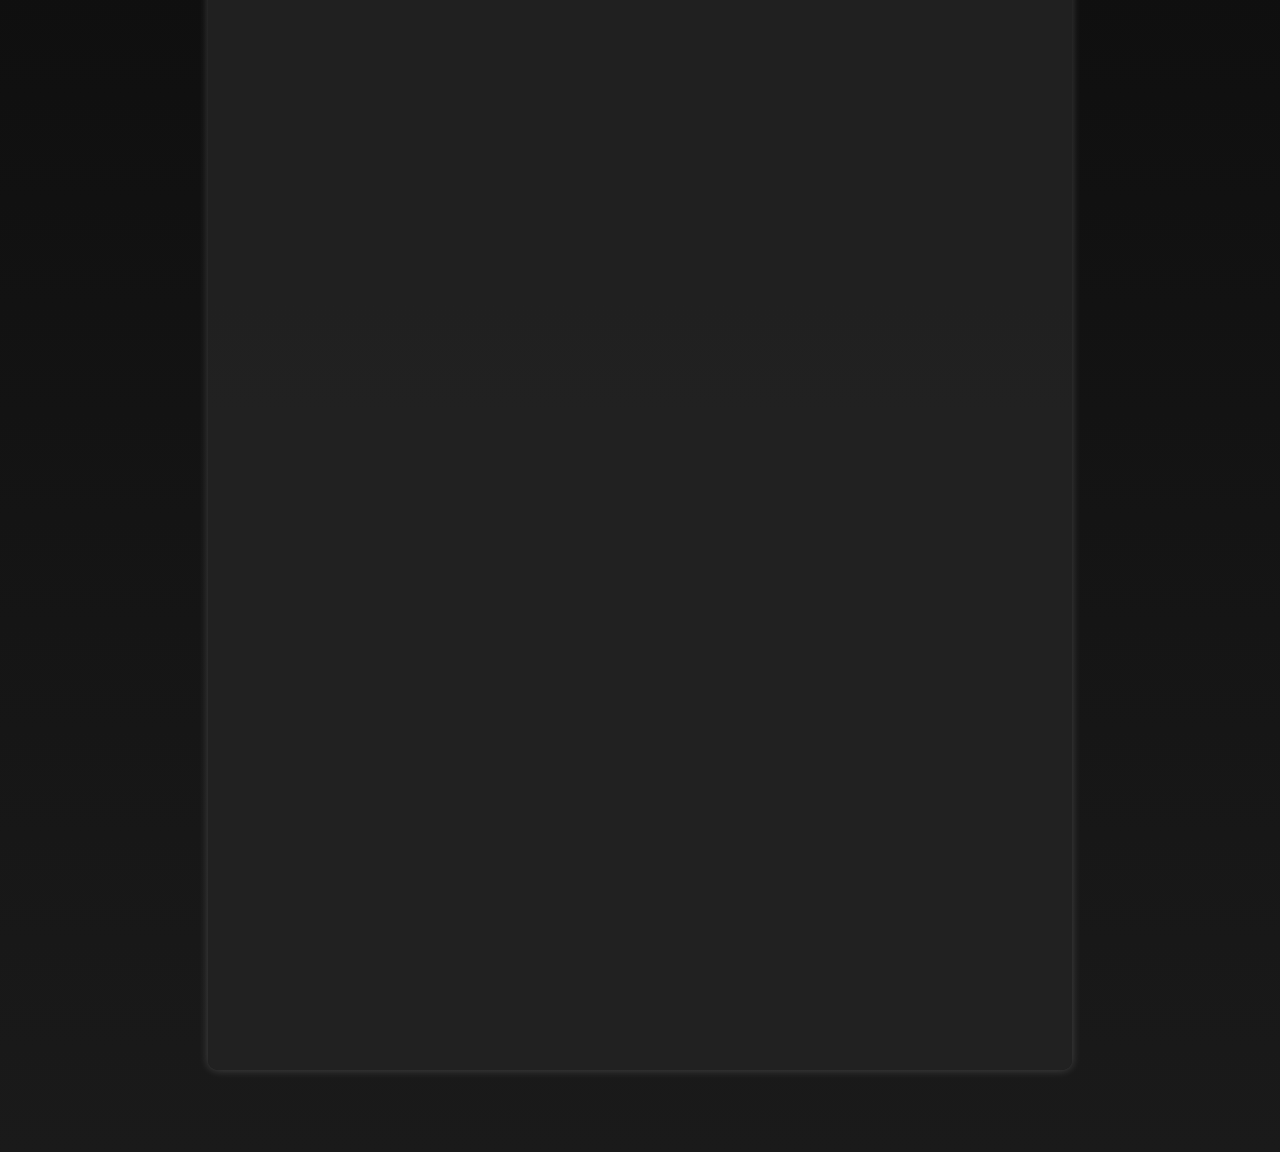
==== commit 52b50069: "Update chapter4.html" ====
--- a/chapter4.html
+++ b/chapter4.html
@@ -1,28 +1,35 @@
 <!DOCTYPE html>
 <html lang="en">
 <head>
-  <meta charset="UTF-8">
-  <meta name="viewport" content="width=device-width, initial-scale=1.0">
-  <meta name="description" content="Understanding Quantum Measurement">
+  <meta charset="UTF-8" />
+  <meta name="viewport" content="width=device-width, initial-scale=1.0" />
+  <meta name="description" content="Understanding Quantum Measurement" />
   <title>Chapter 4 – Quantum Measurement</title>
-  <!-- External stylesheet can be used, but for clarity we include key styles inline -->
+  <link rel="stylesheet" href="styles.css" />
   <style>
     /* GENERAL STYLING */
     body {
       font-family: 'Raleway', sans-serif;
       margin: 0;
-      padding: 0;
+      padding-top: 70px; /* Space for fixed navbar */
+      padding-bottom: 50px; /* Space for fixed footer */
       background: linear-gradient(to bottom, #000, #1a1a1a);
       color: #ffd700;
     }
     
-    /* NAVBAR (Accessible) */
+    /* FIXED NAVBAR */
     .navbar {
+      position: fixed;
+      top: 0;
+      left: 0;
+      width: 100%;
       background: #000;
-      padding: 1rem;
+      padding: 0.8rem 1rem;
       display: flex;
       justify-content: space-between;
       align-items: center;
+      z-index: 1000;
+      box-shadow: 0 2px 5px rgba(0, 0, 0, 0.7);
     }
     .navbar a {
       color: #ffd700;
@@ -30,7 +37,10 @@
       font-size: 1rem;
       margin: 0 0.5rem;
     }
-    /* Search bar embedded in the navbar */
+    .back-button {
+      font-weight: bold;
+    }
+    /* Modern Search Bar */
     .search-bar {
       flex-grow: 1;
       text-align: center;
@@ -58,7 +68,7 @@
       top: 110%;
       left: 50%;
       transform: translateX(-50%);
-      z-index: 1000;
+      z-index: 1100;
       display: none;
     }
     .search-result-item {
@@ -79,7 +89,7 @@
       border-radius: 10px;
       box-shadow: 0px 0px 10px rgba(255, 255, 255, 0.2);
     }
-    /* Professional, sleek title (no glitch effects) */
+    /* Professional, sleek chapter title */
     .sleek-title {
       font-size: 3.5rem;
       font-weight: 700;
@@ -100,31 +110,36 @@
       font-weight: bold;
     }
     
-    /* FADE-IN EFFECT FOR TEXT */
+    /* FADE-IN EFFECT */
     .fade-in {
       opacity: 0;
       transform: translateY(20px);
       transition: opacity 0.8s ease-out, transform 0.8s ease-out;
     }
     
-    /* FOOTER */
+    /* FIXED FOOTER */
     .footer {
+      position: fixed;
+      bottom: 0;
+      left: 0;
+      width: 100%;
+      background: #000;
+      padding: 0.8rem;
       text-align: center;
-      padding: 1rem;
-      background: #000;
       color: #ffd700;
       font-size: 0.9rem;
+      z-index: 1000;
     }
   </style>
 </head>
 <body>
-  <!-- Navbar with back button, search bar, and footer link -->
+  <!-- Fixed Navbar with Back Button and Search Bar -->
   <nav class="navbar">
     <div>
       <a href="index.html" class="back-button">⬅ Back to Main Page</a>
     </div>
     <div class="search-bar">
-      <input type="search" id="chapterSearch" class="search-input" placeholder="Search chapters...">
+      <input type="search" id="chapterSearch" class="search-input" placeholder="Search chapters..." />
       <div id="searchResults" class="search-results"></div>
     </div>
     <div>
@@ -132,76 +147,64 @@
     </div>
   </nav>
   
-  <!-- Chapter Content -->
+  <!-- Chapter Content Section -->
   <section class="chapter-content">
     <h1 class="sleek-title">Chapter 4: Quantum Measurement</h1>
-    
     <p class="fade-in">
       The primary conceptual appeal of <span class="highlight">quantum measurement</span> is its changing nature in defining the state of a system, specifically because the very act of observation plays a critical role in shaping reality.
       When a quantum system is measured, its potential states collectively collapse into one observable outcome, a process that highlights the stark contrast with the classical idea of an independently existing reality.
     </p>
-    
     <p class="fade-in">
       Furthermore, the measurement process in quantum physics is significant because it underscores the relationship between the <span class="highlight">observer and the observed</span>.
       In classical physics, measurement is considered a passive revelation of preexisting conditions.
       However, in the quantum realm, the observer’s interaction with the system is an <span class="highlight">active</span>, concurrent event.
     </p>
-    
     <p class="fade-in">
       This profound connection between observation and system behavior challenges traditional assumptions and reinforces the idea that <span class="highlight">knowledge itself is intertwined</span> with the phenomena it seeks to understand.
     </p>
-    
     <p class="fade-in">
       Moreover, the concept of <span class="highlight">wave function</span> collapse is central to quantum measurement.
       The wave function, which mathematically encapsulates all possible states of a system, is reduced to a single state upon measurement.
       This phenomenon is crucial because it suggests that the act of measurement is not just an observation but an event that fundamentally <span class="highlight">determines reality</span>.
     </p>
-    
     <p class="fade-in">
       In addition, uncertainty in the measurement process is highlighted by the <span class="highlight">Heisenberg uncertainty principle</span>.
       This principle demonstrates that certain pairs of physical properties, such as position and momentum, <span class="highlight">cannot</span> be measured simultaneously with infinite precision.
     </p>
-    
     <p class="fade-in">
       The limitations created by this principle are critical to our understanding—not as mere experimental constraints, but as <span class="highlight">fundamental truths of nature</span>.
       Consequently, measurement in quantum mechanics represents a balance between what can be known and what is inherently uncertain.
     </p>
-    
     <p class="fade-in">
       Furthermore, experimental evidence for the active role of measurement is abundant in the quantum realm.
       For instance, <span class="highlight">delayed-choice experiments</span> illustrate that decisions made <span class="highlight">during or even after</span> the measurement process directly influence the behavior of quantum particles.
     </p>
-    
     <p class="fade-in">
       These results reinforce that time and causality in quantum mechanics operate <span class="highlight">beyond classical expectations</span>.
       They suggest that observation itself can reshape the sequence of events, challenging our conventional notions of past and future.
     </p>
-    
     <p class="fade-in">
       Additionally, the mathematical formalism of quantum mechanics supports this idea.
       Quantum measurement is expressed through <span class="highlight">operators and eigenstates in Hilbert space</span>, providing a structured framework to describe how observable quantities emerge from the probability amplitudes of the wave function.
     </p>
-    
     <p class="fade-in">
       This formalism is crucial not only for illustrating the <span class="highlight">probabilistic nature</span> of quantum systems but also for its applications in <span class="highlight">quantum computing</span> and precision measurement technologies.
     </p>
-    
     <p class="fade-in">
       Quantum measurement, through both experimental and theoretical lenses, represents a departure from classical intuition.
       The act of observation, wave function collapse, and the fundamental limitations imposed by the uncertainty principle together depict a universe where <span class="highlight">knowledge itself is shaped by interaction</span>.
     </p>
-    
     <p class="fade-in">
       Thus, quantum measurement compels us to reconsider reality—not as a fixed, independent structure, but as an evolving, interwoven fabric where <span class="highlight">the observer and the observed</span> are intrinsically connected.
     </p>
   </section>
   
-  <!-- Footer -->
+  <!-- Fixed Footer -->
   <footer class="footer" id="footer">
     <p>&copy; 2025 Umbrixia. All rights reserved.</p>
   </footer>
   
-  <!-- JavaScript: Fade-in effect for paragraphs -->
+  <!-- JavaScript: Fade-in effect for chapter paragraphs -->
   <script>
     document.addEventListener("DOMContentLoaded", function() {
       const fadeElements = document.querySelectorAll(".chapter-content p.fade-in");
@@ -215,9 +218,9 @@
     });
   </script>
   
-  <!-- JavaScript: Interactive Search Functionality -->
+  <!-- JavaScript: Advanced Interactive Search Functionality -->
   <script>
-    // Predefined chapters array – update titles and links as needed.
+    // Predefined array of chapters (update titles/links as needed)
     const chapters = [
       { title: "Chapter 1: Uncertainty", link: "chapter1.html" },
       { title: "Chapter 2: Superposition", link: "chapter2.html" },
@@ -226,13 +229,13 @@
       { title: "Chapter 5: Quantum Entanglement", link: "chapter5.html" },
       { title: "Chapter 6: Quantum Decoherence", link: "chapter6.html" },
       { title: "Chapter 7: Quantum Probability", link: "chapter7.html" },
-      { title: "Chapter 8: Quantum Measurement", link: "chapter8.html" },
-      { title: "Chapter 9: Quantum Field Theory", link: "chapter9.html" }
+      { title: "Chapter 8: Quantum Field Theory", link: "chapter8.html" },
+      { title: "Chapter 9: Advanced Quantum Mechanics", link: "chapter9.html" }
     ];
-  
+    
     const searchInput = document.getElementById('chapterSearch');
     const resultsContainer = document.getElementById('searchResults');
-  
+    
     searchInput.addEventListener('input', function() {
       const query = this.value.toLowerCase();
       resultsContainer.innerHTML = '';
@@ -257,8 +260,8 @@
       });
       resultsContainer.style.display = 'block';
     });
-  
-    // Hide search results when clicking outside the search bar.
+    
+    // Hide search results when clicking outside
     document.addEventListener('click', (e) => {
       const searchBar = document.querySelector('.search-bar');
       if (!searchBar.contains(e.target)) {
--- a/styles.css
+++ b/styles.css
@@ -0,0 +1,137 @@
+/* General Styling */
+body {
+    font-family: 'Raleway', sans-serif;
+    margin: 0;
+    padding: 0;
+    background: linear-gradient(to bottom, #000, #1a1a1a);
+    color: #ffd700;
+}
+
+/* Navbar Styling */
+.navbar {
+    display: flex;
+    justify-content: space-between;
+    align-items: center;
+    padding: 1rem 2rem;
+    background-color: #000;
+    border-bottom: 1px solid #555;
+}
+
+.navbar-logo {
+    display: flex;
+    align-items: center;
+}
+
+.navbar-logo img {
+    height: 50px;
+    margin-right: 1rem;
+}
+
+.navbar-links {
+    list-style: none;
+    display: flex;
+    gap: 1.5rem;
+}
+
+.navbar-links a {
+    text-decoration: none;
+    color: #ffd700;
+    font-weight: bold;
+    transition: color 0.3s;
+}
+
+.navbar-links a:hover {
+    color: #ff4500;
+}
+
+/* Hero Section */
+.hero {
+    text-align: center;
+    padding: 5rem 2rem;
+    background: linear-gradient(to right, #ffd700, #ff4500);
+    color: black;
+}
+
+.hero h2 {
+    font-size: 3rem;
+    font-weight: bold;
+}
+
+.hero p {
+    font-size: 1.5rem;
+    margin-top: 1rem;
+}
+
+/* Chapters Section */
+.chapters {
+    padding: 2rem;
+    background: #111;
+}
+
+.chapters h3 {
+    text-align: center;
+    font-size: 2.5rem;
+    margin-bottom: 2rem;
+}
+
+.chapters-grid {
+    display: grid;
+    grid-template-columns: repeat(auto-fit, minmax(300px, 1fr));
+    gap: 1.5rem;
+}
+
+.chapter-card {
+    background: #222;
+    padding: 1.5rem;
+    border-radius: 8px;
+    text-align: center;
+    border: 1px solid #555;
+    transition: transform 0.3s;
+}
+
+.chapter-card:hover {
+    transform: translateY(-10px);
+}
+
+.hidden {
+    display: none;
+}
+
+/* Interactive Section */
+.interactives {
+    padding: 2rem;
+    background: #111;
+}
+
+.interactives h3 {
+    text-align: center;
+    font-size: 2.5rem;
+    margin-bottom: 2rem;
+}
+
+.interactives-grid {
+    display: grid;
+    grid-template-columns: repeat(auto-fit, minmax(300px, 1fr));
+    gap: 1.5rem;
+}
+
+.interactive-card {
+    background: #222;
+    padding: 1.5rem;
+    border-radius: 8px;
+    text-align: center;
+    border: 1px solid #555;
+    transition: transform 0.3s;
+}
+
+.interactive-card:hover {
+    transform: translateY(-10px);
+}
+
+/* Footer */
+.footer {
+    text-align: center;
+    padding: 1rem 0;
+    background: #000;
+    color: #ffd700;
+}
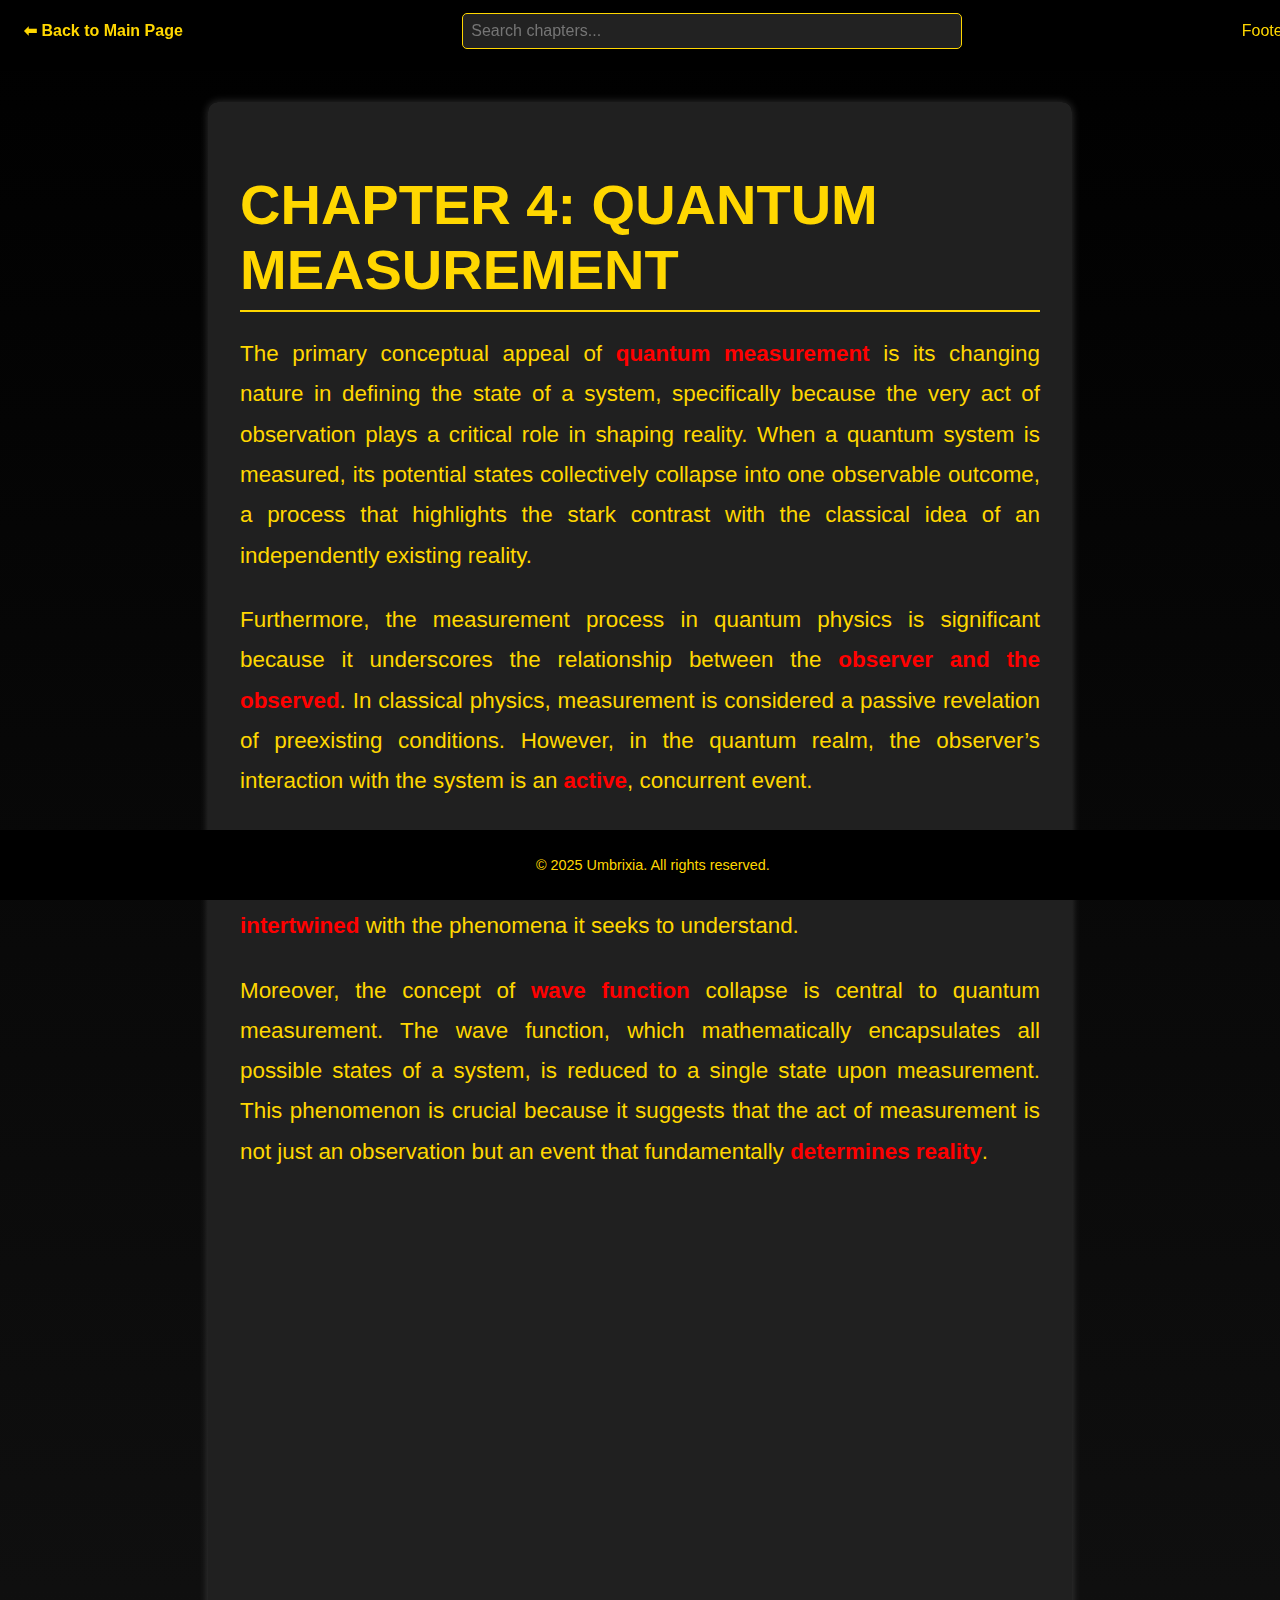
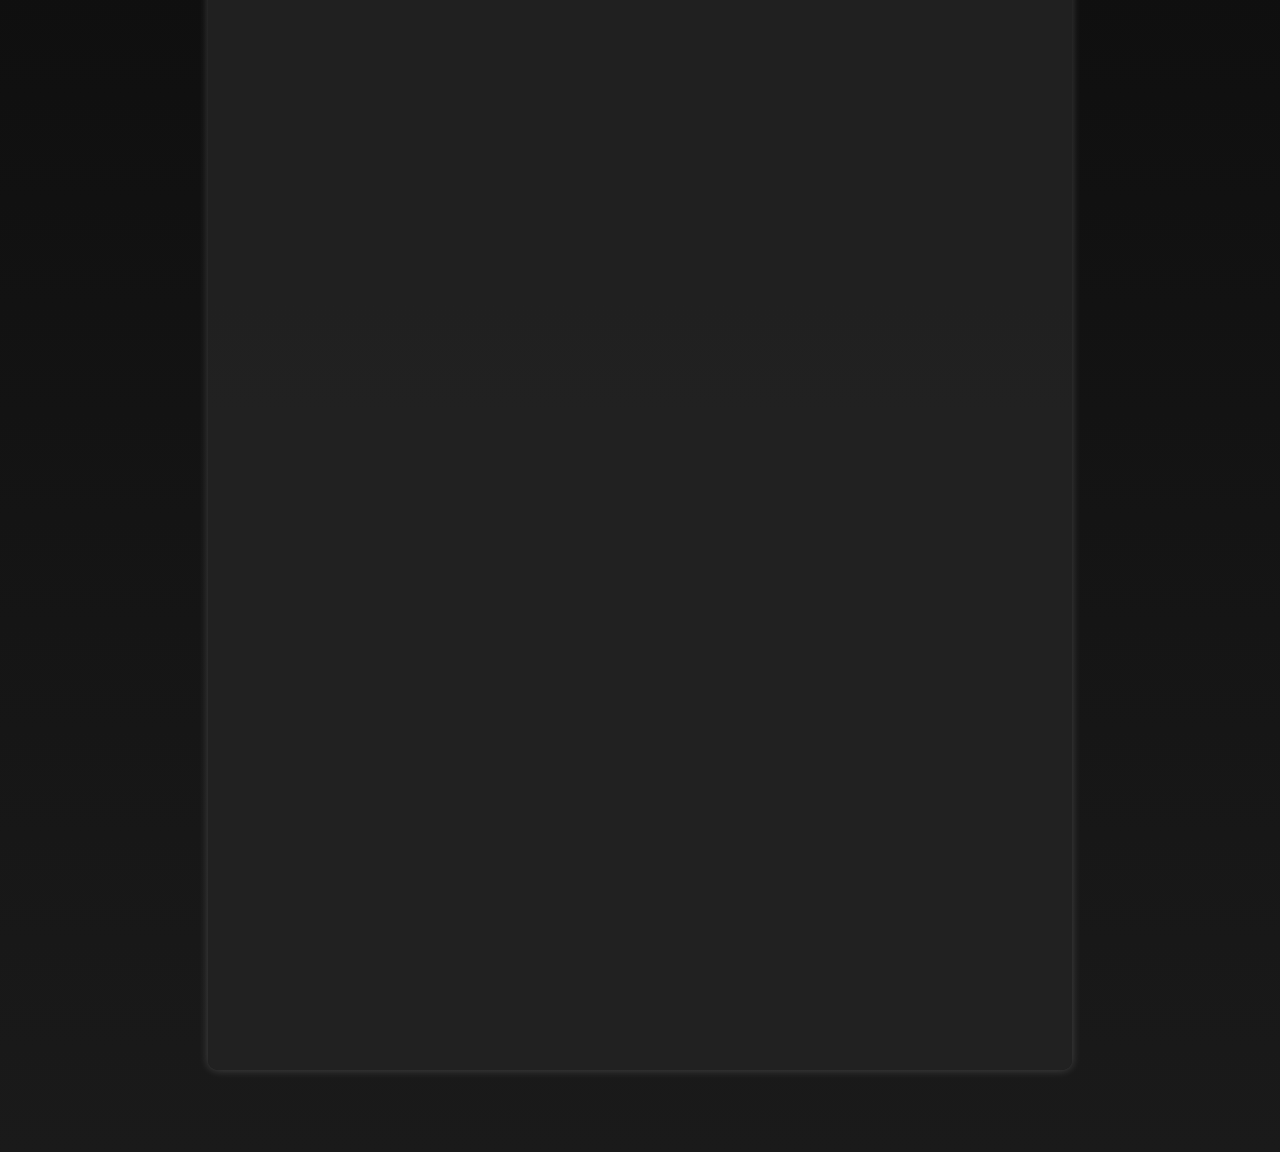
==== commit abd476b3: "Update chapter4.html" ====
--- a/chapter4.html
+++ b/chapter4.html
@@ -5,7 +5,6 @@
   <meta name="viewport" content="width=device-width, initial-scale=1.0" />
   <meta name="description" content="Understanding Quantum Measurement" />
   <title>Chapter 4 – Quantum Measurement</title>
-  <link rel="stylesheet" href="styles.css" />
   <style>
     /* GENERAL STYLING */
     body {
@@ -85,11 +84,11 @@
       max-width: 800px;
       margin: 2rem auto;
       padding: 2rem;
-      background: rgba(34, 34, 34, 0.95);
+      background: rgba(34,34,34,0.95);
       border-radius: 10px;
-      box-shadow: 0px 0px 10px rgba(255, 255, 255, 0.2);
-    }
-    /* Professional, sleek chapter title */
+      box-shadow: 0px 0px 10px rgba(255,255,255,0.2);
+    }
+    /* Professional, sleek chapter title (no glitch) */
     .sleek-title {
       font-size: 3.5rem;
       font-weight: 700;
@@ -133,7 +132,7 @@
   </style>
 </head>
 <body>
-  <!-- Fixed Navbar with Back Button and Search Bar -->
+  <!-- Fixed Navbar with Search Bar -->
   <nav class="navbar">
     <div>
       <a href="index.html" class="back-button">⬅ Back to Main Page</a>
@@ -220,7 +219,7 @@
   
   <!-- JavaScript: Advanced Interactive Search Functionality -->
   <script>
-    // Predefined array of chapters (update titles/links as needed)
+    // Predefined array of chapters – update titles and links as needed.
     const chapters = [
       { title: "Chapter 1: Uncertainty", link: "chapter1.html" },
       { title: "Chapter 2: Superposition", link: "chapter2.html" },
